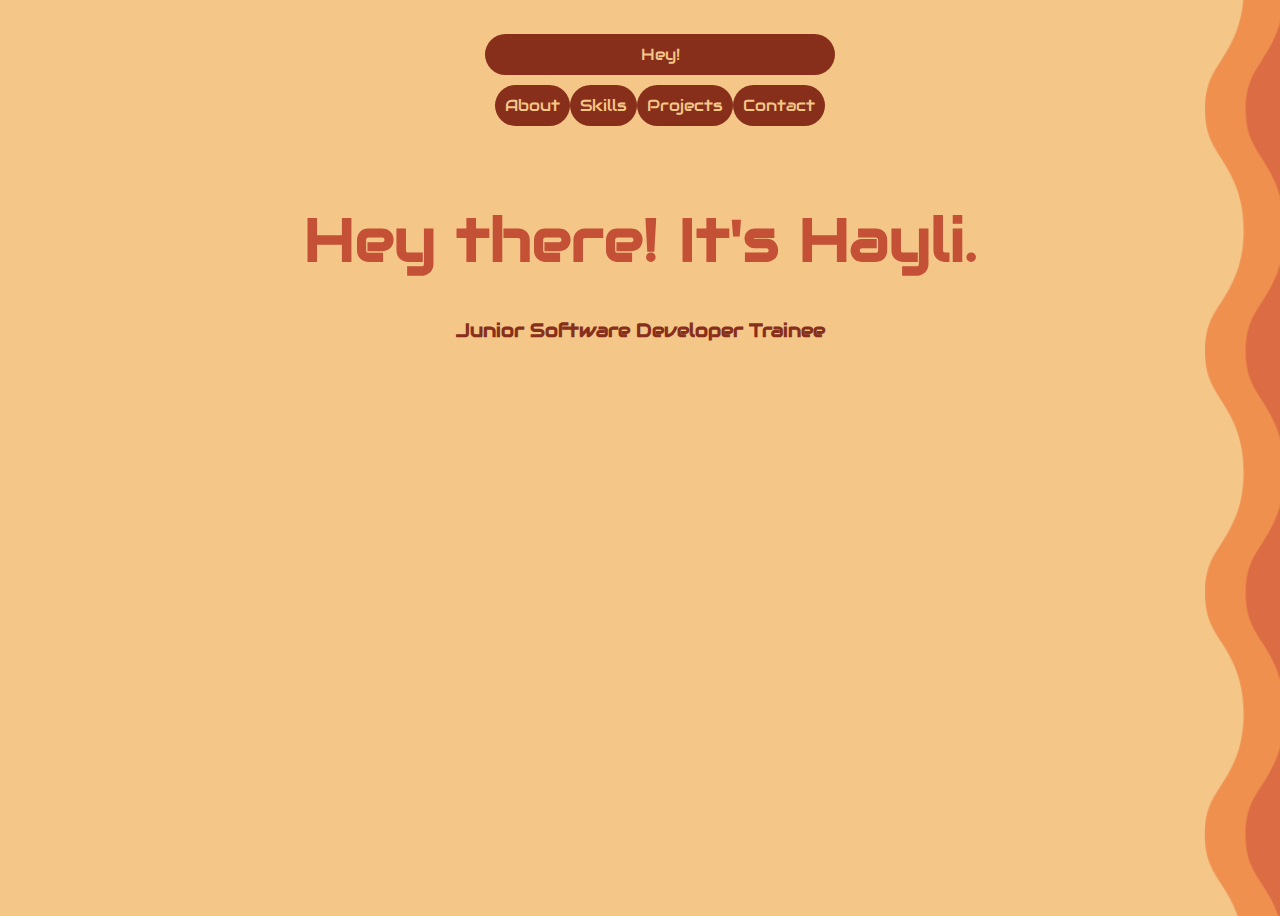
==== index.html @ 840405ce "initial commit" ====
<!DOCTYPE html>
<html lang="en">
    <head>
        <meta charset="UTF-8" />
        <meta http-equiv="X-UA-Compatible" content="IE=edge" />
        <meta name="viewport" content="width=device-width, initial-scale=1.0" />
        <title>Document</title>
        <link rel="icon" type="image/x-icon" href="./images/hlogo.ico">
        <link rel="stylesheet" href="style.css" />
    </head>
    <body>
        <header>

            <nav class="navbar">
                <ul>
                    <li class="navbar navbar__link navbar__link--left"><a href="index.html">Hey!</li>
                        <div class="navbar">
                    <li class="navbar navbar__link"><a href="about.html">About</a></li>
                    <li class="navbar navbar__link"><a href="skills.html">Skills</a></li>
                    <li class="navbar navbar__link"><a href="projects.html">Projects</a></li>
                    <li class="navbar navbar__link"><a href="contact.html">Contact</a></li>
                </div>
                </ul>
            </nav>
        </header>

        <article class="title">
            <div>
                <h1 class="title title__hey">Hey there! It's Hayli.</h1>
                <h3 class="title title__sub">
                    Junior Software Developer Trainee
                </h3>
            </div>
        </article>
    </body>
</html>
---- style.css ----
@import url("https://fonts.googleapis.com/css2?family=Audiowide&display=swap");
body {
  background-image: url("background.png");
  background-color: #f4c688;
  background-size: cover;
  background-repeat: no-repeat;
  min-height: 100vh;
}

.navbar {
  display: flex;
  flex-direction: row;
  justify-content: space-around;
  padding: 10px;
}
.navbar__link {
  background-color: #872f1b;
  border-radius: 30px;
  font-family: Audiowide, cursive;
}
.navbar__link :link {
  color: #f4c688;
  text-decoration: none;
}
.navbar__link :visited {
  color: #f4c688;
  text-decoration: none;
}

.title {
  display: flex;
  justify-content: center;
}
.title__hey {
  font-size: 60px;
  font-family: Audiowide, cursive;
  color: #c45036;
}
.title__sub {
  font-family: Audiowide, cursive;
  color: #872f1b;
}
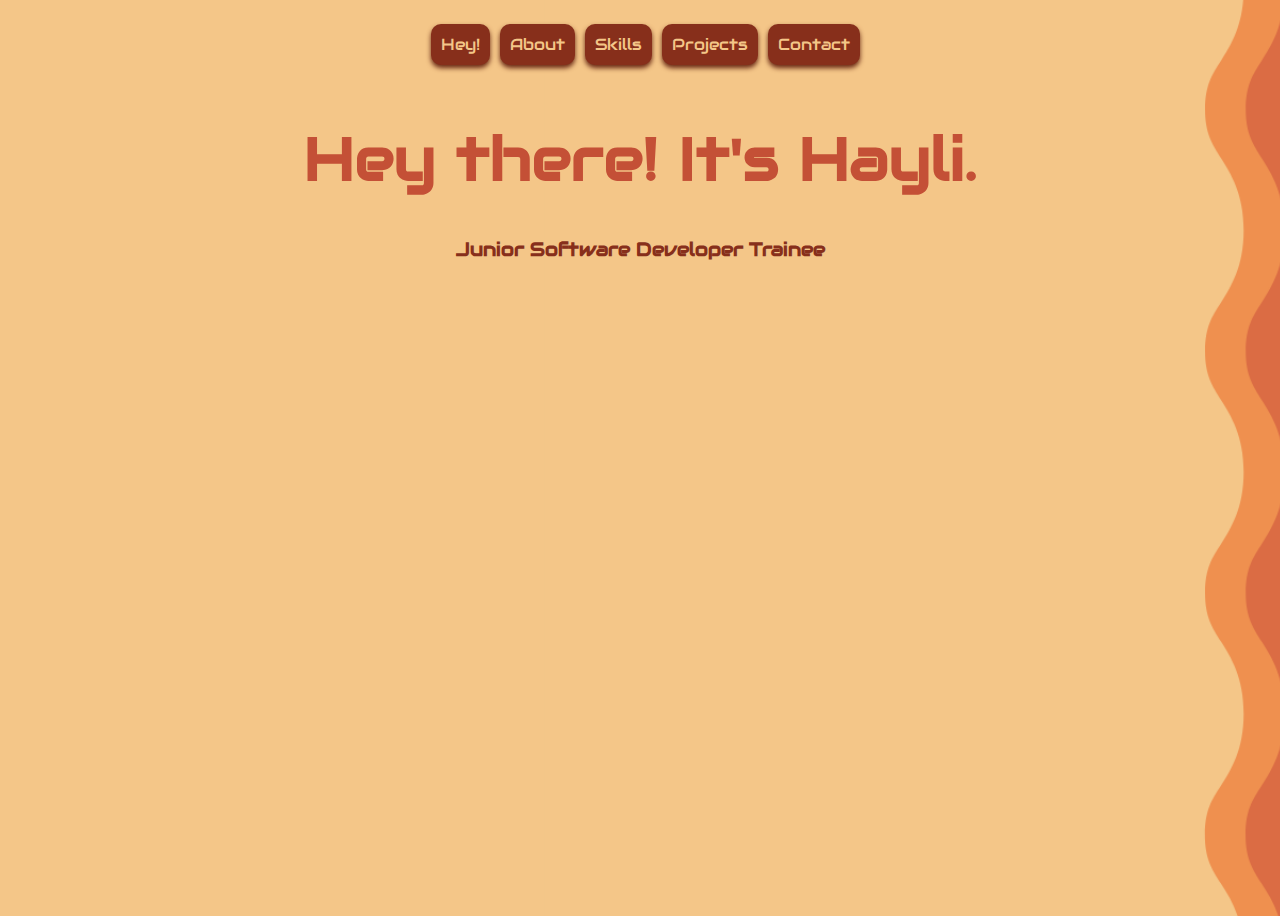
==== commit 821efb43: "updated navbar, updated skills" ====
--- a/index.html
+++ b/index.html
@@ -5,11 +5,28 @@
         <meta http-equiv="X-UA-Compatible" content="IE=edge" />
         <meta name="viewport" content="width=device-width, initial-scale=1.0" />
         <title>Document</title>
-        <link rel="icon" type="image/x-icon" href="./images/hlogo.ico">
+        <link rel="icon" type="image/x-icon" href="./images/hlogo.ico" />
         <link rel="stylesheet" href="style.css" />
     </head>
     <body>
-        <header>
+
+        <!--testing new navbar-->
+
+
+        <nav class="navbar">
+            <div class="navbar__box">
+                <ul class="navbar__list">
+                    <li class="navbar__link"><a href="index.html">Hey!</li>
+                    <li class="navbar__link"><a href="about.html">About</a></li>
+                    <li class="navbar__link"><a href="skills.html">Skills</a></li>
+                    <li class="navbar__link"><a href="projects.html">Projects</a></li>
+                    <li class="navbar__link"><a href="contact.html">Contact</a></li>
+                </ul>
+            </div>
+        </nav>
+
+
+        <!-- <header>
 
             <nav class="navbar">
                 <ul>
@@ -22,7 +39,7 @@
                 </div>
                 </ul>
             </nav>
-        </header>
+        </header> -->
 
         <article class="title">
             <div>
--- a/style.css
+++ b/style.css
@@ -7,29 +7,35 @@
   min-height: 100vh;
 }
 
-.navbar {
+.navbar__box {
+  max-width: 1100px;
+  margin: 0 auto;
   display: flex;
-  flex-direction: row;
-  justify-content: space-around;
-  padding: 10px;
+  justify-content: center;
+}
+.navbar__list {
+  list-style-type: none;
+  display: flex;
+  padding-inline-start: 0px;
 }
 .navbar__link {
+  border-radius: 10px;
+  padding: 10px;
+  margin-left: 10px;
   background-color: #872f1b;
-  border-radius: 30px;
-  font-family: Audiowide, cursive;
+  box-shadow: 0 3px 5px #672613;
+  display: flex;
 }
-.navbar__link :link {
+.navbar__link a {
   color: #f4c688;
   text-decoration: none;
-}
-.navbar__link :visited {
-  color: #f4c688;
-  text-decoration: none;
+  font-family: Audiowide, cursive;
 }
 
 .title {
   display: flex;
   justify-content: center;
+  align-items: center;
 }
 .title__hey {
   font-size: 60px;
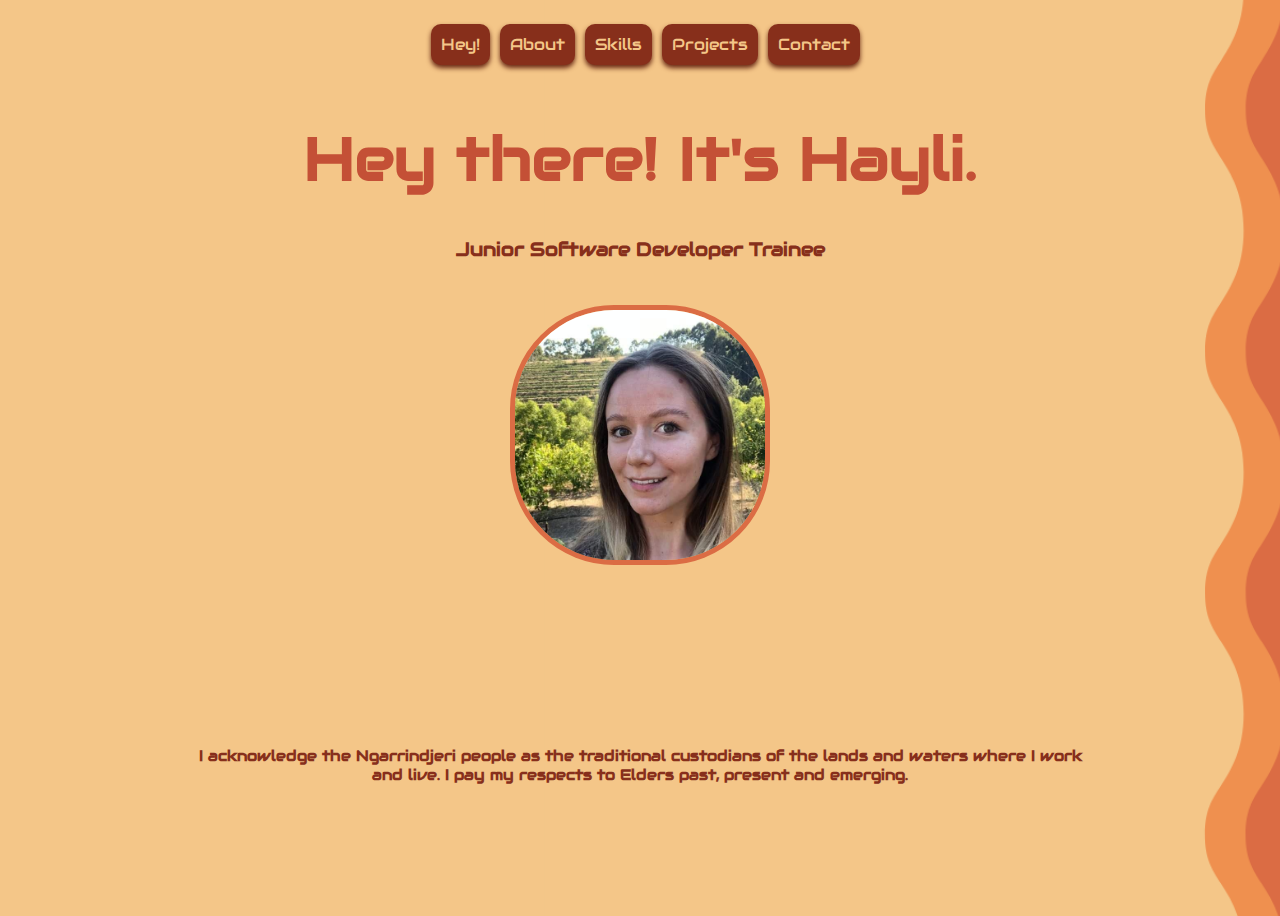
==== commit 22be411f: "added photo & acknowledgement" ====
--- a/index.html
+++ b/index.html
@@ -49,5 +49,25 @@
                 </h3>
             </div>
         </article>
+
+
+        <gallery>
+            <div class="image">
+                <img class="photo" src="portrait.png" alt="portrait">
+
+            </div>
+
+        </gallery>
+
+
+        <footer>
+
+            <div class="acknowledgement">
+                <h3 class="acknowledgement__text">I acknowledge the Ngarrindjeri people as the traditional custodians of the lands and waters where I work and live. I pay my respects to Elders past, present and emerging. </h3>
+            </div>
+
+        </footer>
+
+
     </body>
 </html>
--- a/style.css
+++ b/style.css
@@ -46,3 +46,36 @@
   font-family: Audiowide, cursive;
   color: #872f1b;
 }
+
+.image {
+  margin-top: 25px;
+  display: flex;
+  justify-content: center;
+}
+
+.photo {
+  height: 250px;
+  weight: 250px;
+  border: 5px solid #db6c44;
+  border-radius: 40%;
+}
+
+.acknowledgement {
+  display: flex;
+  height: 200px;
+  flex-direction: row;
+  justify-content: center;
+  align-items: center;
+  margin-top: 100px;
+}
+.acknowledgement__text {
+  display: flex;
+  align-self: center;
+  text-align: center;
+  width: 900px;
+  font-family: Audiowide, cursive;
+  color: #872f1b;
+  display: flex;
+  justify-content: center;
+  font-size: 15px;
+}
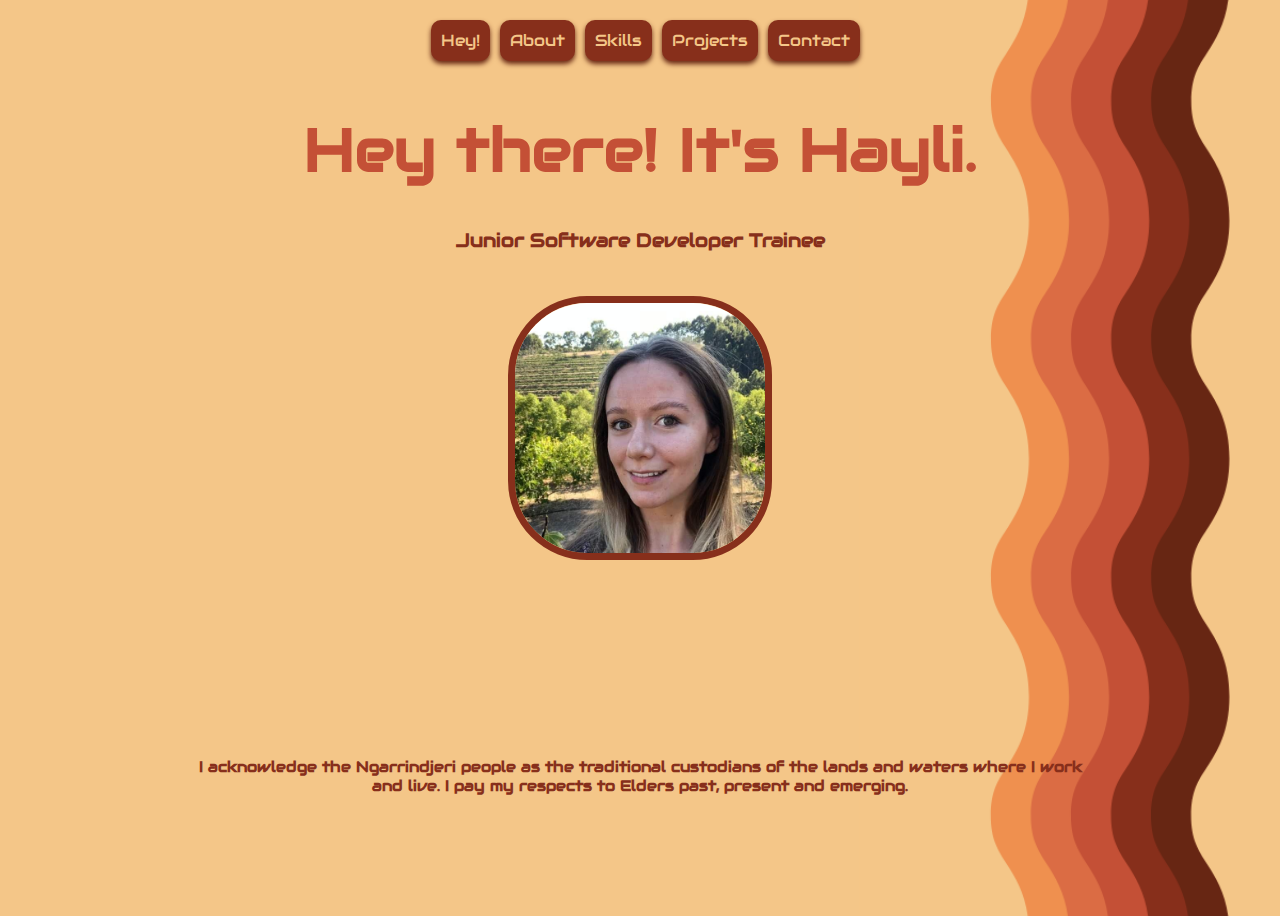
==== commit 02211392: "moved index file" ====
--- a/index.html
+++ b/index.html
@@ -4,9 +4,9 @@
         <meta charset="UTF-8" />
         <meta http-equiv="X-UA-Compatible" content="IE=edge" />
         <meta name="viewport" content="width=device-width, initial-scale=1.0" />
-        <title>Document</title>
+        <title>Hayli Verrier</title>
         <link rel="icon" type="image/x-icon" href="./images/hlogo.ico" />
-        <link rel="stylesheet" href="style.css" />
+        <link rel="stylesheet" href="./index/style.css" />
     </head>
     <body>
 
@@ -16,11 +16,11 @@
         <nav class="navbar">
             <div class="navbar__box">
                 <ul class="navbar__list">
-                    <li class="navbar__link"><a href="index.html">Hey!</li>
-                    <li class="navbar__link"><a href="about.html">About</a></li>
-                    <li class="navbar__link"><a href="skills.html">Skills</a></li>
-                    <li class="navbar__link"><a href="projects.html">Projects</a></li>
-                    <li class="navbar__link"><a href="contact.html">Contact</a></li>
+                    <li class="navbar__link"><a href="./index.html">Hey!</li>
+                    <li class="navbar__link"><a href="../about/about.html">About</a></li>
+                    <li class="navbar__link"><a href="../skills/skills.html">Skills</a></li>
+                    <li class="navbar__link"><a href="../projects/projects.html">Projects</a></li>
+                    <li class="navbar__link"><a href="../contact/contact.html">Contact</a></li>
                 </ul>
             </div>
         </nav>
@@ -53,7 +53,7 @@
 
         <gallery>
             <div class="image">
-                <img class="photo" src="portrait.png" alt="portrait">
+                <img class="photo" src="../images/portrait.png" alt="portrait">
 
             </div>
 
--- a/index/style.css
+++ b/index/style.css
@@ -0,0 +1,115 @@
+@import url("https://fonts.googleapis.com/css2?family=Audiowide&display=swap");
+body {
+    background-color: #f4c688;
+    background-size: cover;
+    background-repeat: no-repeat;
+    min-height: 100vh;
+    overflow: hidden;
+}
+
+.navbar__box {
+    max-width: 1100px;
+    margin: 0 auto;
+    display: flex;
+    justify-content: space-evenly;
+    align-items: center;
+    padding: 0;
+    height: 4rem;
+}
+.navbar__list {
+    list-style-type: none;
+    display: flex;
+    padding-inline-start: 0px;
+}
+.navbar__link {
+    border-radius: 10px;
+    padding: 10px;
+    margin-left: 10px;
+    background-color: #872f1b;
+    box-shadow: 0 3px 5px #672613;
+    display: flex;
+}
+.navbar__link a {
+    color: #f4c688;
+    text-decoration: none;
+    font-family: Audiowide, cursive;
+}
+
+.title {
+    display: flex;
+    justify-content: center;
+    align-items: center;
+    flex-direction: column;
+    align-items: center;
+    padding: 0rem;
+}
+.title__hey {
+    font-size: 60px;
+    font-family: Audiowide, cursive;
+    color: #c45036;
+}
+.title__sub {
+    font-family: Audiowide, cursive;
+    color: #872f1b;
+}
+
+.image {
+    margin-top: 25px;
+    display: flex;
+    justify-content: center;
+}
+
+.photo {
+    height: 250px;
+    width: 250px;
+    border: 7px solid #872f1b;
+    border-radius: 30%;
+}
+
+.acknowledgement {
+    display: flex;
+    height: 200px;
+    flex-direction: row;
+    justify-content: center;
+    align-items: center;
+    margin-top: 50px;
+}
+.acknowledgement__text {
+    display: flex;
+    align-self: flex-end;
+    text-align: center;
+    width: 900px;
+    font-family: Audiowide, cursive;
+    color: #872f1b;
+    display: flex;
+    justify-content: center;
+    font-size: 15px;
+}
+
+@media only screen and (min-width: 1200px) and (max-width: 1439px) {
+    body {
+        background-image: url("../images/background-laptop.png");
+    }
+}
+@media only screen and (min-width: 1440px) {
+    body {
+        background-image: url("../images/background.png");
+    }
+}
+@media only screen and (max-width: 480px) {
+    body {
+        background-image: url("../images/background-mobile.png");
+        overflow: scroll;
+    }
+    .acknowledgement__text {
+        color: #f4c688;
+        text-shadow: 2px 2px #672613;
+        align-self: center;
+    }
+    .navbar__link {
+        padding: 5px;
+    }
+    .title__hey {
+        text-align: center;
+    }
+}
